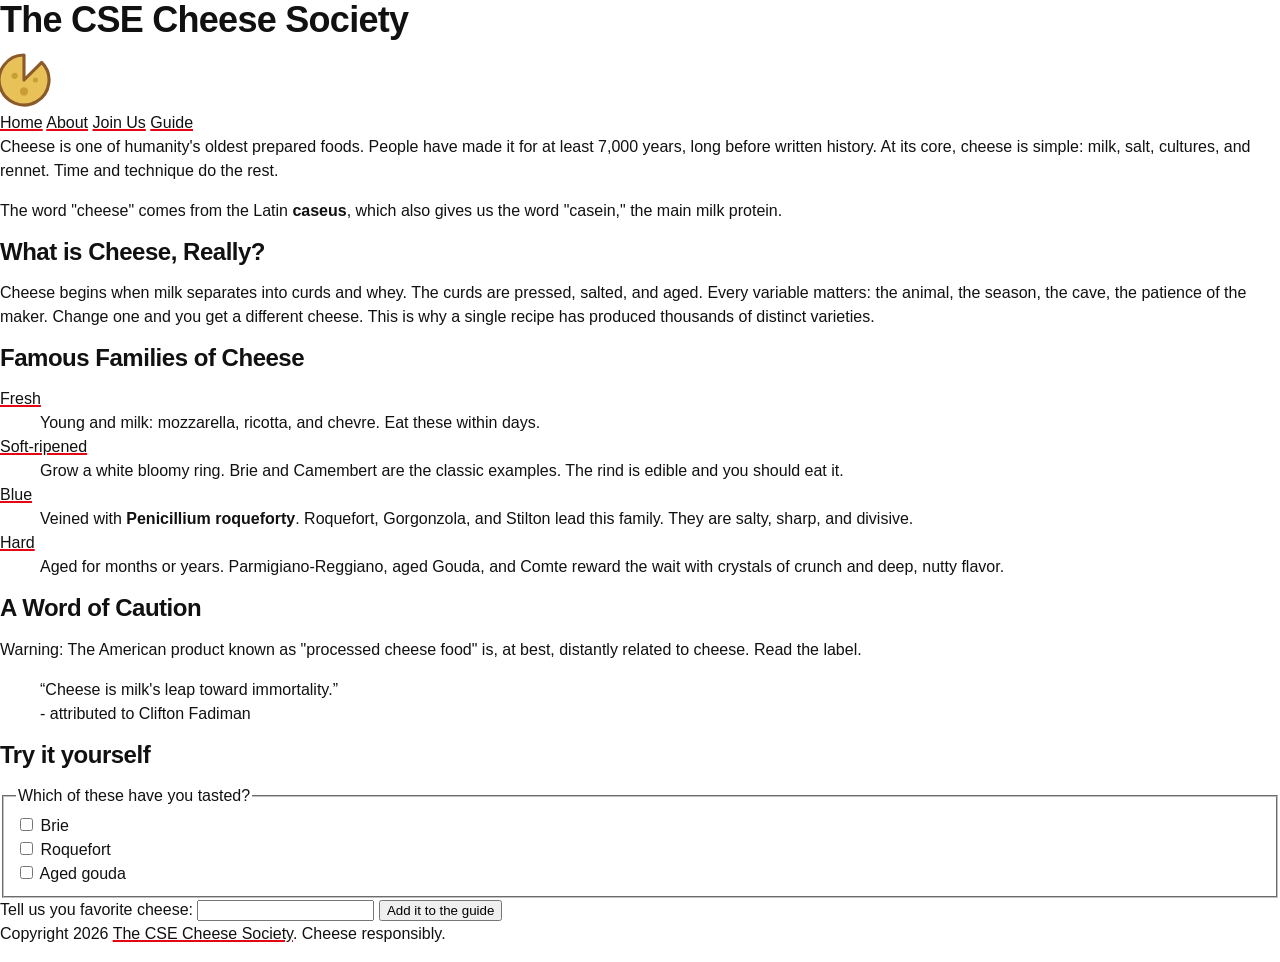
==== guide/index.html @ eaf46106 "Basic markup of the site" ====
<!DOCTYPE html>
<html lang="en">
<head>
    <meta charset="utf-8">
    <link rel="icon" type="svg" href="../images/logo.svg"> 
    <link rel="stylesheet" href="../styles/global.css">
    <link rel="stylesheet" href="../styles/vars.css">
    <title>Guide</title>
</head>
<body>

<header>
    <h1>The CSE Cheese Society</h1><img src="../images/logo.svg" alt="A loge of a cheese wheel with a slice taken out of it">
</header>
<nav>
    <a href="../index.html">Home</a>
    <a href="../about.html">About</a>
    <a href="../join.html">Join Us</a>
    <a href="index.html">Guide</a>
</nav>
<main>
    <article>
        <p>
            Cheese is one of humanity's oldest prepared foods. People have made 
            it for at least 7,000 years, long before written history. At its core, 
            cheese is simple: milk, salt, cultures, and rennet. Time and technique 
            do the rest.
        </p>

        <p>
            The word "cheese" comes from the Latin <strong strong class="latin" lang="la">caseus</strong>, which also gives us the
            word "casein," the main milk protein.
        </p>

        <section>
            <h2>What is Cheese, Really?</h2>
            <p>
                Cheese begins when milk separates into curds and whey. The curds are
                pressed, salted, and aged. Every variable matters: the animal, the
                season, the cave, the patience of the maker. Change one and you get a
                different cheese. This is why a single recipe has produced thousands
                of distinct varieties.
            </p>
        </section>
        <section>
            <h2>Famous Families of Cheese</h2>
            <dl>
                <dt><a href="fresh.html">Fresh</a></dt>
                <dd>
                    Young and milk: mozzarella, ricotta, and chevre. Eat these within days.
                </dd>
                
                <dt><a href="soft.html">Soft-ripened</a></dt>
                <dd>
                    Grow a white bloomy ring. Brie and Camembert are the classic 
                    examples. The rind is edible and you should eat it.
                </dd>
                
                <dt><a href="blue.html">Blue</a></dt>
                <dd>
                    Veined with <strong class="latin" lang="la">Penicillium roqueforty</strong>. Roquefort,
                    Gorgonzola, and Stilton lead this family. They are salty, sharp, and
                    divisive.
                </dd>
                <dt><a href="hard.html">Hard</a></dt>
                <dd>
                    Aged for months or years. Parmigiano-Reggiano, aged Gouda, 
                    and Comte reward the wait with crystals of crunch and
                    deep, nutty flavor.
                </dd>
            </dl>
        </section>
        <section>
            <h2>A Word of Caution</h2>
            <p id="warning">
                Warning: The American product known as "processed cheese food" is,
                at best, distantly related to cheese. Read the label.
            </p>
            <blockquote>
                <q>Cheese is milk's leap toward immortality.</q>
                <footer>
                    <p>- attributed to Clifton Fadiman</p>
                </footer>
            </blockquote>
        </section>
        <section>
            <h2>Try it yourself</h2>
            <form>
                <fieldset>
                    <legend>Which of these have you tasted?</legend>
                    <input type="checkbox" id="brie">
                    <label for="brie">Brie</label>
                    <br>
                    <input type="checkbox" id="roquefort">
                    <label for="roquefort">Roquefort</label>
                    <br>
                    <input type="checkbox" id="gouda">
                    <label for="gouda">Aged gouda</label>
                </fieldset>
            </form>
            <form>
                <label for="favorite">Tell us you favorite cheese: </label>
                <input type="text" id="favorite"> <button type="button">Add it to the guide</button>
            </form>
        </section>
    </article>
</main>

<footer>
    <p>Copyright 2026 <a href="https://cse.ucsd.edu/">The CSE Cheese Society</a>. Cheese responsibly.</p>
</footer>

</body>
</html>
---- styles/global.css ----
/* Reset, type, and color only — every layout rule lives in each demo's own
   <style>. Both layers below lose to any unlayered rule, so demo styles
   always override these without specificity fights. */

@layer reset, base;

@layer reset {
  * {
    box-sizing: border-box;
  }

  body,
  figure {
    margin: 0;
  }
}

@layer base {
  body {
    background: var(--paper);
    color: var(--ink);
    font-family: "Helvetica Neue", Helvetica, Arial, sans-serif;
    font-size: var(--text-m);
    line-height: 1.5;
  }

  h1,
  h2 {
    margin-block: 0 var(--space-2);
    line-height: 1.1;
    letter-spacing: -0.02em;
  }

  h1 { font-size: var(--text-xl); }
  h2 { font-size: var(--text-l); }

  p {
    margin-block: 0 var(--space-2);
  }

  figcaption {
    font-size: var(--text-s);
  }

  a {
    color: var(--ink);
    text-decoration-color: var(--accent);
    text-decoration-thickness: var(--underline-width);

    &:hover {
      color: var(--accent);
    }
  }

  code {
    font-family: ui-monospace, "SF Mono", Menlo, monospace;
    font-size: 0.9em;
  }
}

header > img, .logo {
  width: 3rem;
  transform: scale(130%);
}
---- styles/vars.css ----
/* Design tokens only — no layout, no selectors beyond :root. */
:root {
  /* color */
  --ink: #111;
  --paper: #fff;
  --panel: #f2f2f2;
  --accent: #e30613;

  /* space */
  --space-1: 0.5rem;
  --space-2: 1rem;
  --space-3: 2rem;
  --space-4: 4rem;

  /* border */
  --border-style: solid;
  --border-width: 1px;
  --rule-width: 4px;
  --underline-width: 2px;
  --border: var(--border-width) var(--border-style) var(--ink);
  --rule: var(--rule-width) var(--border-style) var(--accent);

  /* type */
  --text-s: 0.875rem;
  --text-m: 1rem;
  --text-l: 1.5rem;
  --text-xl: 2.25rem;

  /* line length */
  --measure: 62ch;
}
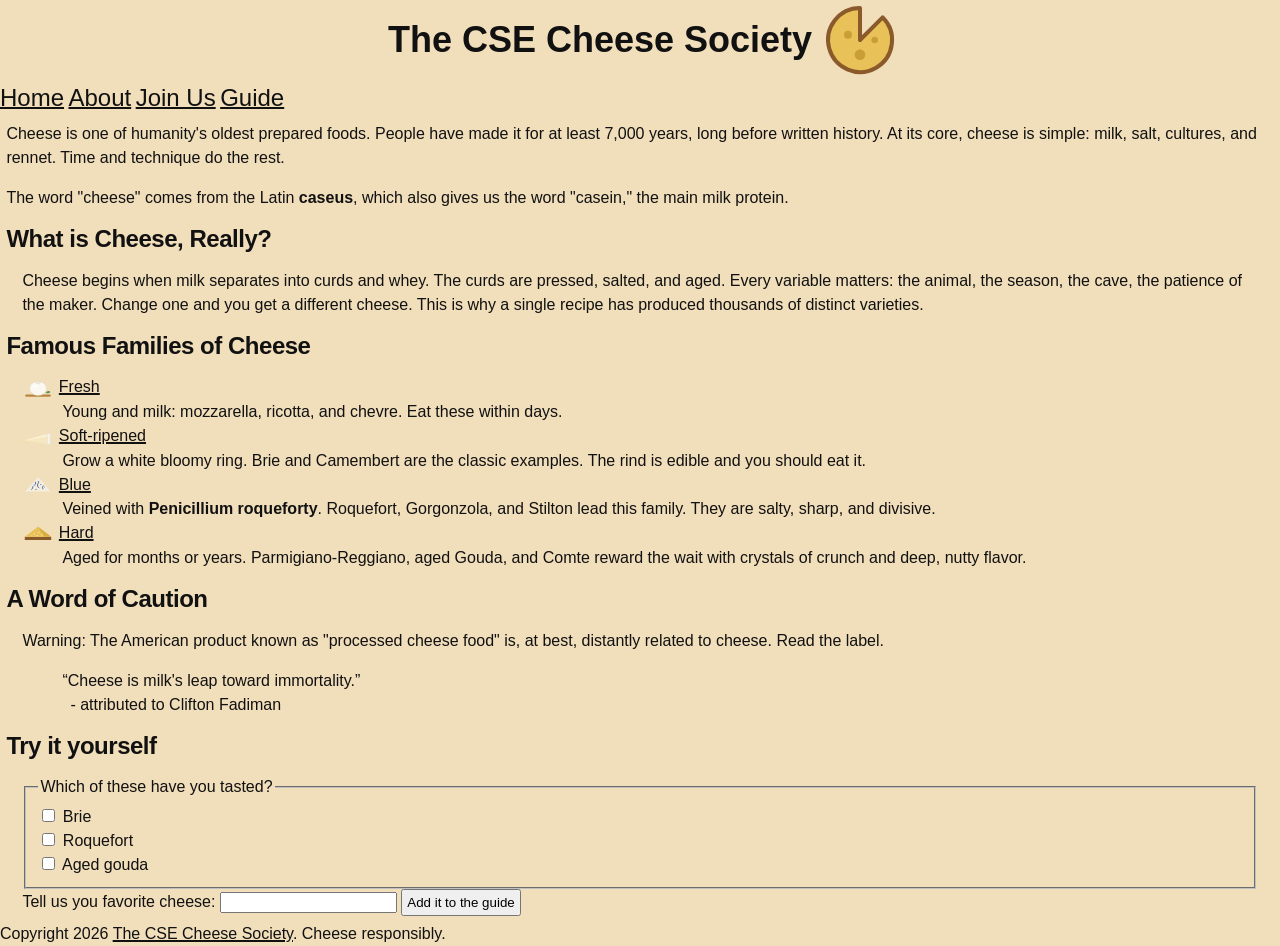
==== commit 59282951: "added css stylings" ====
--- a/guide/index.html
+++ b/guide/index.html
@@ -3,12 +3,12 @@
 <head>
     <meta charset="utf-8">
     <link rel="icon" type="svg" href="../images/logo.svg"> 
+    <link rel="stylesheet" href="../styles/tokens.css">
     <link rel="stylesheet" href="../styles/global.css">
-    <link rel="stylesheet" href="../styles/vars.css">
+    <link rel="stylesheet" href="../styles/flow.css">
     <title>Guide</title>
 </head>
 <body>
-
 <header>
     <h1>The CSE Cheese Society</h1><img src="../images/logo.svg" alt="A loge of a cheese wheel with a slice taken out of it">
 </header>
@@ -45,24 +45,32 @@
         <section>
             <h2>Famous Families of Cheese</h2>
             <dl>
-                <dt><a href="fresh.html">Fresh</a></dt>
+                <dt>
+                    <img src="../images/cheese-fresh.svg" class="icon" alt="A wedge of fresh cheese">
+                    <a href="fresh.html">Fresh</a></dt>
                 <dd>
                     Young and milk: mozzarella, ricotta, and chevre. Eat these within days.
                 </dd>
                 
-                <dt><a href="soft.html">Soft-ripened</a></dt>
+                <dt>
+                    <img src="../images/cheese-soft.svg" class="icon" alt="A wedge of soft cheese">
+                    <a href="soft.html">Soft-ripened</a></dt>
                 <dd>
                     Grow a white bloomy ring. Brie and Camembert are the classic 
                     examples. The rind is edible and you should eat it.
                 </dd>
                 
-                <dt><a href="blue.html">Blue</a></dt>
+                <dt>
+                    <img src="../images/cheese-blue.svg" class="icon" alt="A wedge of blue cheese">
+                    <a href="blue.html">Blue</a></dt>
                 <dd>
                     Veined with <strong class="latin" lang="la">Penicillium roqueforty</strong>. Roquefort,
                     Gorgonzola, and Stilton lead this family. They are salty, sharp, and
                     divisive.
                 </dd>
-                <dt><a href="hard.html">Hard</a></dt>
+                <dt>
+                    <img src="../images/cheese-hard.svg" class="icon" alt="A wedge of hard cheese">
+                    <a href="hard.html">Hard</a></dt>
                 <dd>
                     Aged for months or years. Parmigiano-Reggiano, aged Gouda, 
                     and Comte reward the wait with crystals of crunch and
--- a/styles/tokens.css
+++ b/styles/tokens.css
@@ -0,0 +1,37 @@
+/* Design tokens only — no layout, no selectors beyond :root. */
+:root {
+  /* color */
+  --ink: #111;
+  --ink2: #533908;
+  --paper: #f1debb;
+  --panel: #f2f2f2;
+  --accent: #e30613;
+
+  /* space */
+  --space-1: 0.5rem;
+  --space-2: 1rem;
+  --space-3: 2rem;
+  --space-4: 4rem;
+
+  /* border */
+  --border-style: solid;
+  --border-width: 1px;
+  --rule-width: 4px;
+  --underline-width: 2px;
+  --border: var(--border-width) var(--border-style) var(--ink);
+  --rule: var(--rule-width) var(--border-style) var(--accent);
+
+  /* type */
+  --text-s: 0.875rem;
+  --text-m: 1rem;
+  --text-l: 1.5rem;
+  --text-xl: 2.25rem;
+
+  /* line length */
+  --measure: 150ch;
+
+  --nav-width: 10rem;
+  --aside-width: 12rem;
+  --header-height: 6rem;
+  --footer-height: 2rem;
+}
--- a/styles/global.css
+++ b/styles/global.css
@@ -24,14 +24,17 @@
     line-height: 1.5;
   }
 
-  h1,
   h2 {
     margin-block: 0 var(--space-2);
     line-height: 1.1;
     letter-spacing: -0.02em;
   }
 
-  h1 { font-size: var(--text-xl); }
+  h1 {
+    margin: 0.5rem; 
+    font-size: var(--text-xl); 
+  }
+
   h2 { font-size: var(--text-l); }
 
   p {
@@ -39,12 +42,20 @@
   }
 
   figcaption {
-    font-size: var(--text-s);
+    font-size: var(--text-l);
   }
 
+  button {
+    padding: 4px;
+  }
+
+
+  nav a {
+    font-size: var(--text-l);
+    align-content: ce;
+  }
   a {
     color: var(--ink);
-    text-decoration-color: var(--accent);
     text-decoration-thickness: var(--underline-width);
 
     &:hover {
@@ -56,9 +67,26 @@
     font-family: ui-monospace, "SF Mono", Menlo, monospace;
     font-size: 0.9em;
   }
+
+  header > img, .logo {
+    width: 5rem;
+  }
+  header {
+    display: flex;
+    align-items: center;
+    justify-content: center;
+  }
+
+  main, aside {
+    padding: 0.4rem;
+  }
+
+  footer {
+    > p {
+      margin: 0;
+    }
+
+    justify-items: center;
+  }
 }
 
-header > img, .logo {
-  width: 3rem;
-  transform: scale(130%);
-}
--- a/styles/flow.css
+++ b/styles/flow.css
@@ -0,0 +1,16 @@
+article > section > *:not(h2) {
+    padding: 0 var(--space-2);
+}
+
+blockquote > footer > p{
+    justify-self: left;
+    padding-left: var(--space-1);
+}
+
+dt {
+    align-items: center;
+    .icon {
+        width: 2rem;
+        vertical-align: middle;
+    }
+}
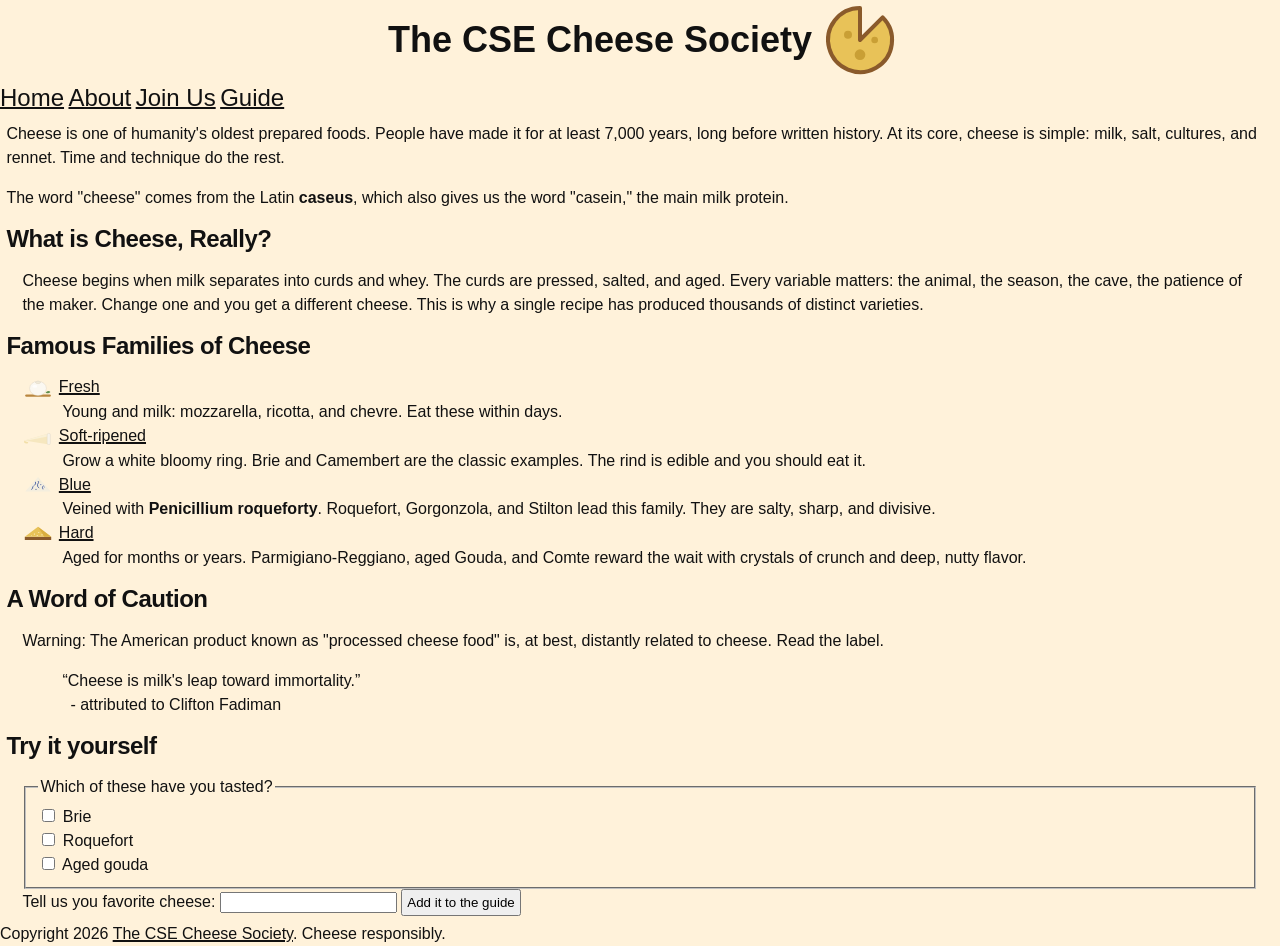
==== commit 0df2e333: "polished website" ====
--- a/guide/index.html
+++ b/guide/index.html
@@ -2,9 +2,11 @@
 <html lang="en">
 <head>
     <meta charset="utf-8">
+    <meta name="viewport" content="width=device-width, initial-scale=1.0">
     <link rel="icon" type="svg" href="../images/logo.svg"> 
     <link rel="stylesheet" href="../styles/tokens.css">
     <link rel="stylesheet" href="../styles/global.css">
+    <link rel="stylesheet" href="../styles/site.css">
     <link rel="stylesheet" href="../styles/flow.css">
     <title>Guide</title>
 </head>
@@ -46,14 +48,14 @@
             <h2>Famous Families of Cheese</h2>
             <dl>
                 <dt>
-                    <img src="../images/cheese-fresh.svg" class="icon" alt="A wedge of fresh cheese">
+                    <img src="../images/cheese-fresh.svg" class="icon fresh" alt="A wedge of fresh cheese">
                     <a href="fresh.html">Fresh</a></dt>
                 <dd>
                     Young and milk: mozzarella, ricotta, and chevre. Eat these within days.
                 </dd>
                 
                 <dt>
-                    <img src="../images/cheese-soft.svg" class="icon" alt="A wedge of soft cheese">
+                    <img src="../images/cheese-soft.svg" class="icon soft" alt="A wedge of soft cheese">
                     <a href="soft.html">Soft-ripened</a></dt>
                 <dd>
                     Grow a white bloomy ring. Brie and Camembert are the classic 
@@ -61,7 +63,7 @@
                 </dd>
                 
                 <dt>
-                    <img src="../images/cheese-blue.svg" class="icon" alt="A wedge of blue cheese">
+                    <img src="../images/cheese-blue.svg" class="icon blue" alt="A wedge of blue cheese">
                     <a href="blue.html">Blue</a></dt>
                 <dd>
                     Veined with <strong class="latin" lang="la">Penicillium roqueforty</strong>. Roquefort,
@@ -69,7 +71,7 @@
                     divisive.
                 </dd>
                 <dt>
-                    <img src="../images/cheese-hard.svg" class="icon" alt="A wedge of hard cheese">
+                    <img src="../images/cheese-hard.svg" class="icon hard" alt="A wedge of hard cheese">
                     <a href="hard.html">Hard</a></dt>
                 <dd>
                     Aged for months or years. Parmigiano-Reggiano, aged Gouda, 
--- a/styles/tokens.css
+++ b/styles/tokens.css
@@ -3,7 +3,7 @@
   /* color */
   --ink: #111;
   --ink2: #533908;
-  --paper: #f1debb;
+  --paper: #fff2da;
   --panel: #f2f2f2;
   --accent: #e30613;
 
--- a/styles/global.css
+++ b/styles/global.css
@@ -90,3 +90,8 @@
   }
 }
 
+.hero {
+  width: 100%;
+  object-fit: cover;
+  scale: 85%;
+}
--- a/styles/site.css
+++ b/styles/site.css
@@ -0,0 +1,21 @@
+@media (prefers-reduced-motion: no-preference) {
+    @view-transition {
+        navigation: auto;
+    }
+}
+
+.fresh {
+    view-transition-name: fresh-cheese;
+}
+
+.hard {
+    view-transition-name: hard-cheese;
+}
+
+.soft {
+    view-transition-name: soft-cheese;
+}
+
+.blue {
+    view-transition-name: blue-cheese;
+}
